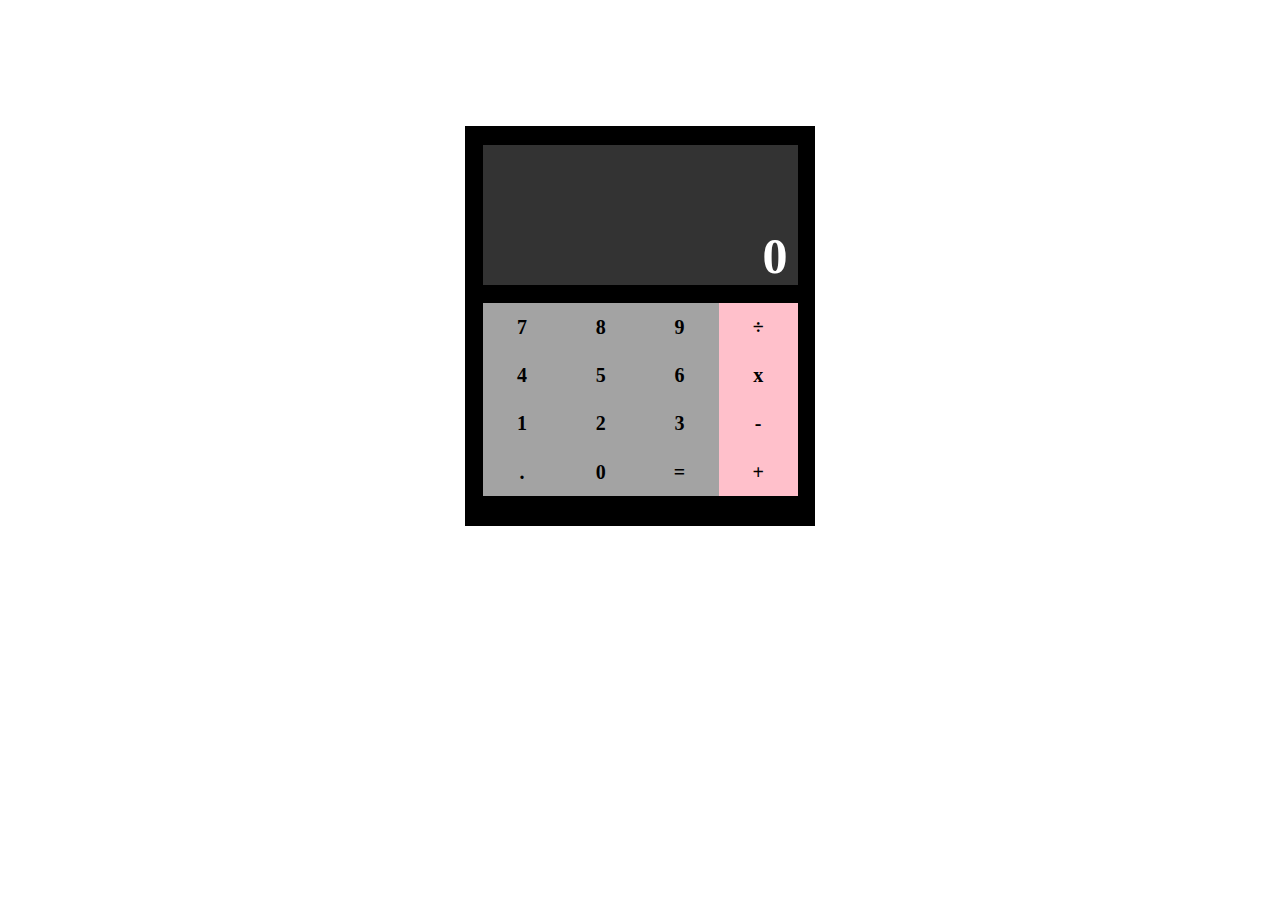
==== Calculator/index.html @ fc69ad65 "Calculator css" ====
<!DOCTYPE html>
<html>
<head>
	<title>Calculator</title>
	<link rel="stylesheet" type="text/css" href="styles.css">
</head>
<body>

<div class="calculator">
	<div class="screen">
	<span>0</span>
	</div>
	<div class="keys">
		<div id="first">
			<span>7</span>
			<span>8</span>
			<span>9</span>
			<span class="operators">÷</span>
		</div>

		<div id="second">
			<span>4</span>
			<span>5</span>
			<span>6</span>
			<span class="operators">x</span>
		</div>

		<div id="third">
			<span>1</span>
			<span>2</span>
			<span>3</span>
			<span class="operators">-</span>
		</div>

		<div id="fourth">
			<span>.</span>
			<span>0</span>
			<span>=</span>
			<span class="operators">+</span>
		</div>

	</div>
</div>

<script type="text/javascript" src="script.js"></script>
</body>
</html>
---- Calculator/styles.css ----
body{
	overflow: hidden;
	box-sizing: border-box;
	font-family: "Palatino Linotype";
	font-weight: bold;
}

.calculator{
	width: 350px;
	height: 400px;
	background-color: black;
    margin: 10% auto;
    overflow: hidden;
    
    
}

.screen{
	width: 90%;
	height: 35%;
	margin: 5% auto;
	background-color: #333333;
	border: 1px solid black;
	font-size: 50px;
	color: white;
	position: relative;
}

.screen span{
	position: absolute;
	bottom: 0;
	right: 10px;
}

.keys{
	text-align: center;
	width: 90%;
	margin: auto;
	color: black;
	font-size: 20px;
	
}

.keys span{
	float: left;
	width: 25%;
	padding-bottom: 4%;
	padding-top: 4%;
	background-color:#a3a3a3;
}

span.operators{
	background-color:pink;
}
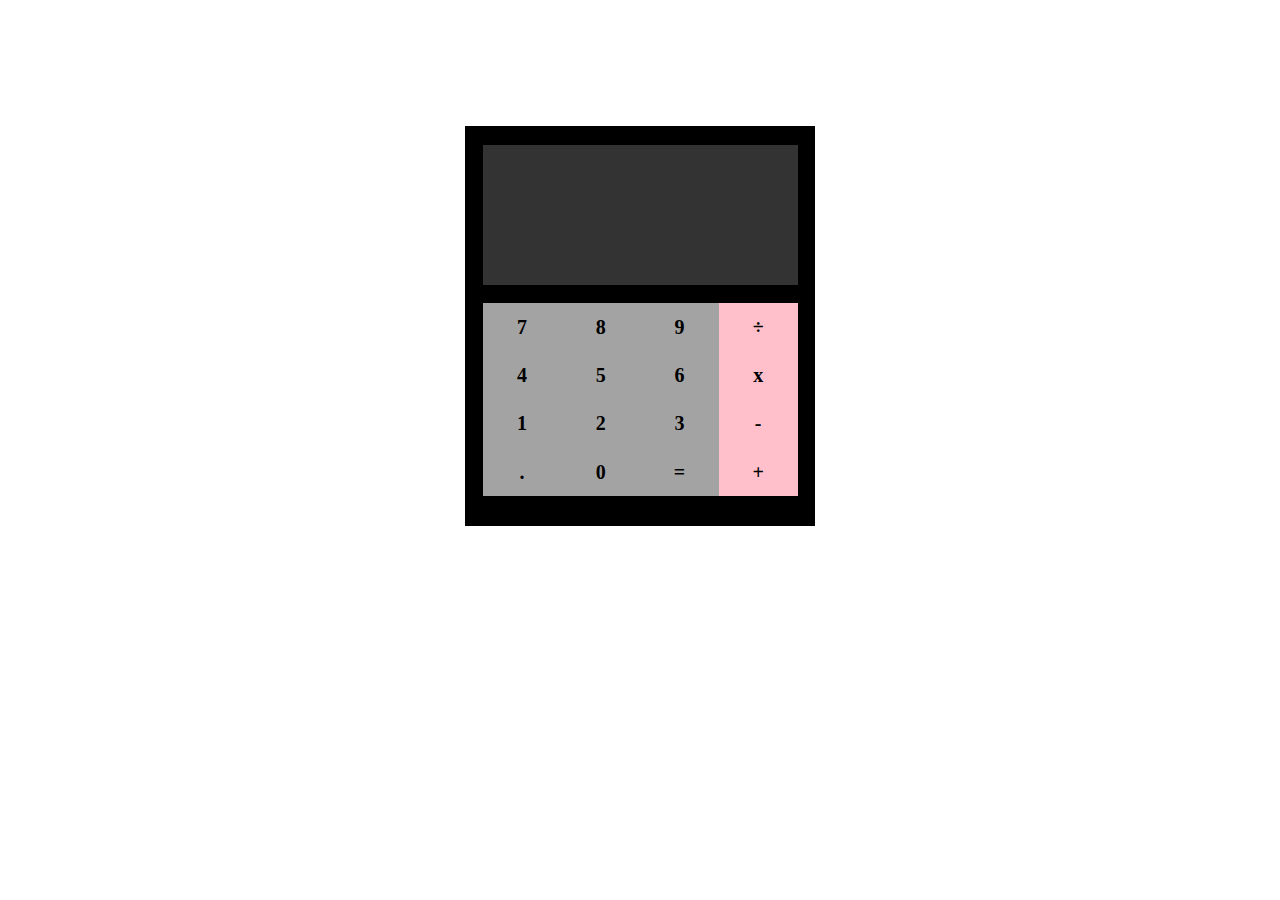
==== commit d22f64fc: "/0 and 10 digits left" ====
--- a/Calculator/index.html
+++ b/Calculator/index.html
@@ -7,35 +7,34 @@
 <body>
 
 <div class="calculator">
-	<div class="screen">
-	<span>0</span>
+	<div id="screen">
 	</div>
 	<div class="keys">
 		<div id="first">
-			<span>7</span>
-			<span>8</span>
-			<span>9</span>
+			<span class="num">7</span>
+			<span class="num">8</span>
+			<span class="num">9</span>
 			<span class="operators">÷</span>
 		</div>
 
 		<div id="second">
-			<span>4</span>
-			<span>5</span>
-			<span>6</span>
+			<span class="num">4</span>
+			<span class="num">5</span>
+			<span class="num">6</span>
 			<span class="operators">x</span>
 		</div>
 
 		<div id="third">
-			<span>1</span>
-			<span>2</span>
-			<span>3</span>
+			<span class="num">1</span>
+			<span class="num">2</span>
+			<span class="num">3</span>
 			<span class="operators">-</span>
 		</div>
 
 		<div id="fourth">
-			<span>.</span>
-			<span>0</span>
-			<span>=</span>
+			<span id=decimal>.</span>
+			<span class="num">0</span>
+			<span id="equal">=</span>
 			<span class="operators">+</span>
 		</div>
 
--- a/Calculator/styles.css
+++ b/Calculator/styles.css
@@ -11,11 +11,9 @@
 	background-color: black;
     margin: 10% auto;
     overflow: hidden;
-    
-    
 }
 
-.screen{
+#screen{
 	width: 90%;
 	height: 35%;
 	margin: 5% auto;
@@ -26,7 +24,7 @@
 	position: relative;
 }
 
-.screen span{
+#screen span{
 	position: absolute;
 	bottom: 0;
 	right: 10px;
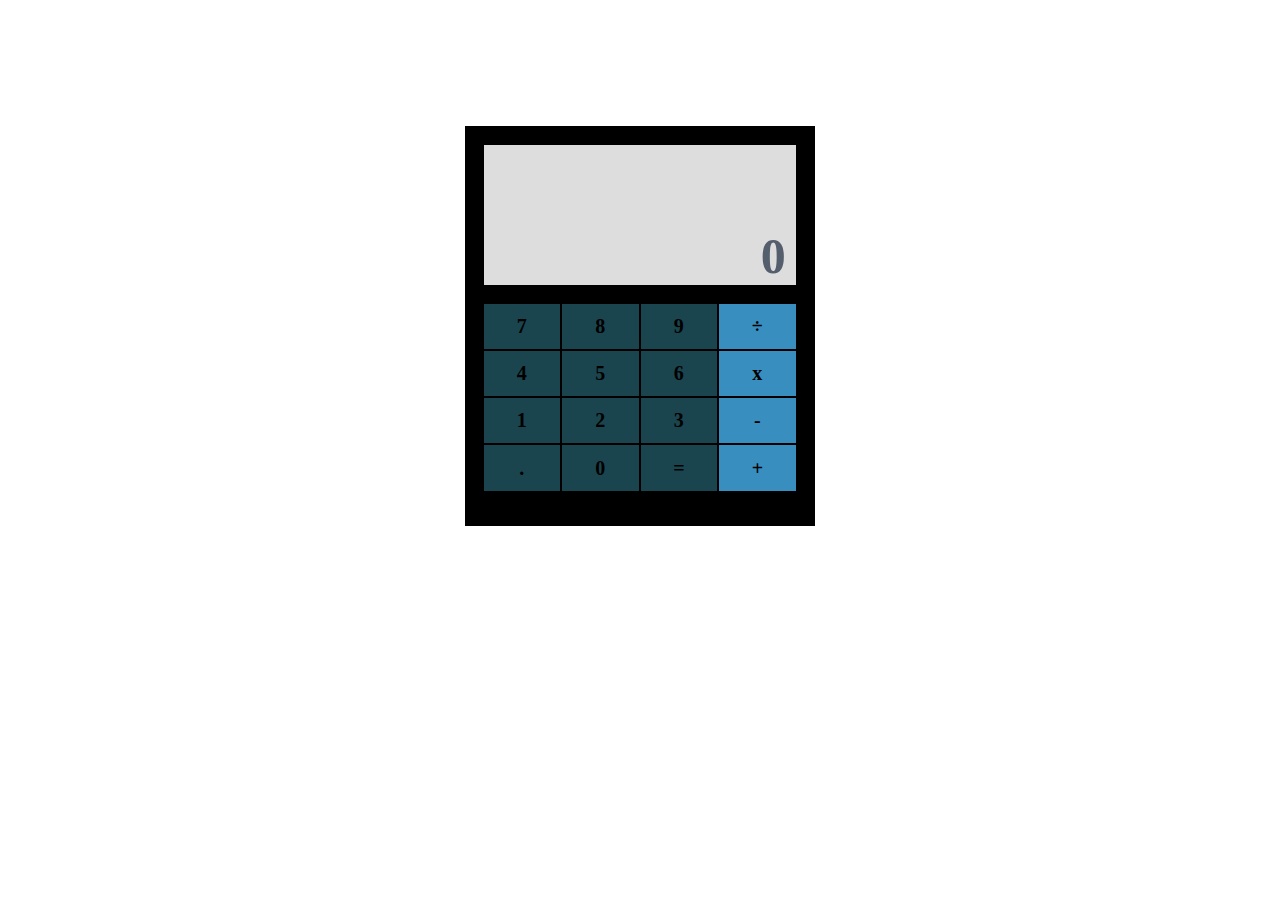
==== commit 111112d6: "almost almost complete js with 10 inputs" ====
--- a/Calculator/index.html
+++ b/Calculator/index.html
@@ -7,7 +7,8 @@
 <body>
 
 <div class="calculator">
-	<div id="screen">
+	<div id=display>
+		<span id="screen">0<span>
 	</div>
 	<div class="keys">
 		<div id="first">
--- a/Calculator/styles.css
+++ b/Calculator/styles.css
@@ -13,18 +13,18 @@
     overflow: hidden;
 }
 
-#screen{
-	width: 90%;
+#display{
+	width: 89%;
 	height: 35%;
 	margin: 5% auto;
-	background-color: #333333;
+	background-color: #ddd;
 	border: 1px solid black;
 	font-size: 50px;
-	color: white;
+	color: #545e6c;
 	position: relative;
 }
 
-#screen span{
+#screen{
 	position: absolute;
 	bottom: 0;
 	right: 10px;
@@ -41,12 +41,21 @@
 
 .keys span{
 	float: left;
-	width: 25%;
-	padding-bottom: 4%;
-	padding-top: 4%;
-	background-color:#a3a3a3;
+	width: 24.3%;
+	padding-bottom: 3.5%;
+	padding-top: 3.5%;
+	background-color: #1a454f;
+	border: 1px solid black;
 }
 
 span.operators{
-	background-color:pink;
+	background-color: #388ebf;
 }
+
+.pressednum{
+	background-color: #535353;
+}
+
+.pressedop{
+	background-color: #DB7093;
+}